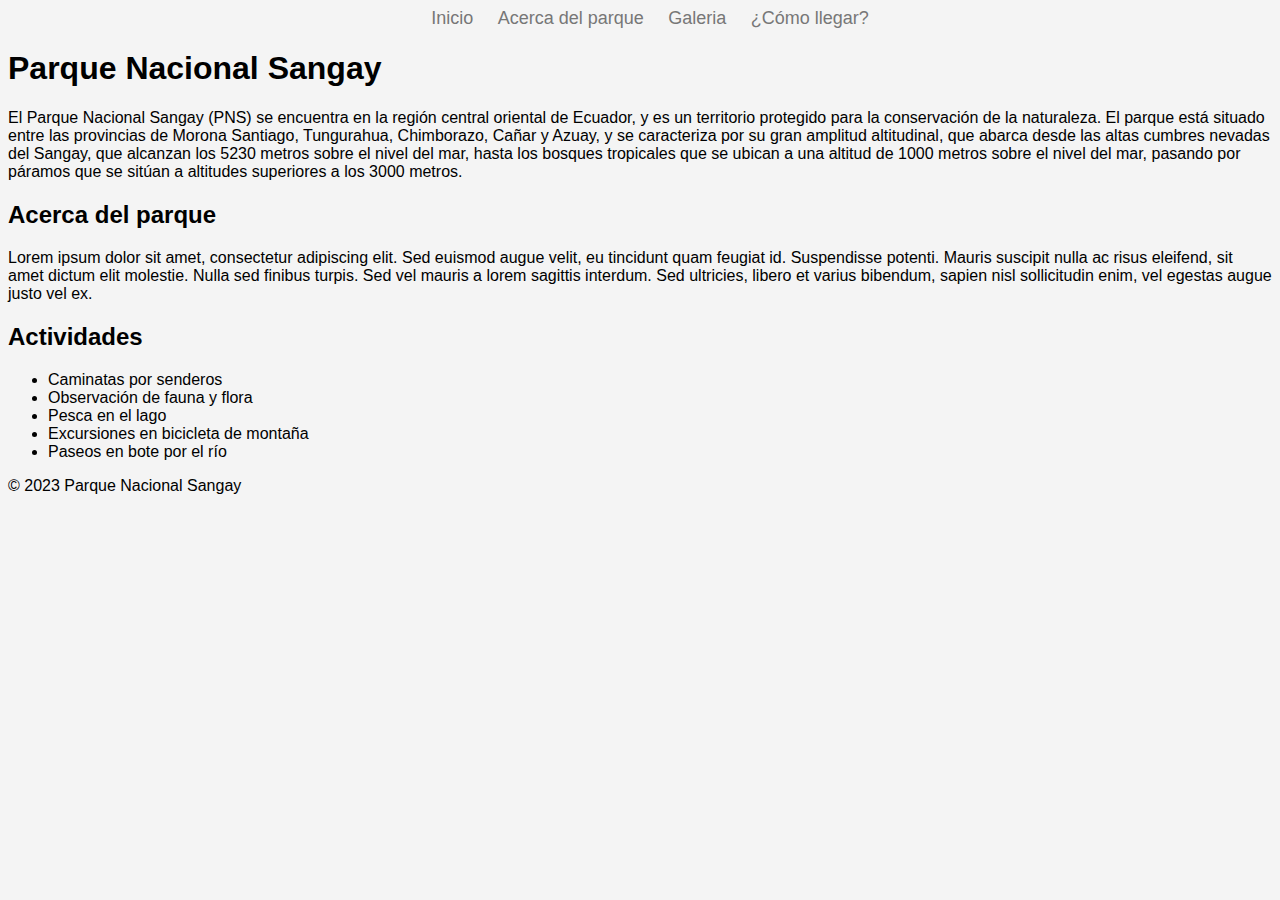
==== index.html @ 647f31ac "First commit" ====
<!DOCTYPE html>
<html>
  <head>
    <title>Parque Nacional</title>
    <link rel="stylesheet" type="text/css" href="css/styles.css">
    <meta charset="UTF-8">
  </head>
  <body>
    <audio src="sonido/ambiente2.mp3" autoplay></audio>
    <header>
      <nav>
        <ul>
          <li><a href="index.html">Inicio</a></li>
          <li><a href="acerca.html">Acerca del parque</a></li>
          <li><a href="galeria.html">Galeria</a></li>
          <li><a href="direccion.html">¿Cómo llegar?</a></li>
        </ul>
      </nav>
    </header>
    <main>
      <section id="hero">
        <h1>Parque Nacional Sangay</h1>
        <p>El Parque Nacional Sangay (PNS) se encuentra en la región central oriental de Ecuador, y es un territorio protegido para la conservación de la naturaleza. El parque está situado entre las provincias de Morona Santiago, Tungurahua, Chimborazo, Cañar y Azuay, y se caracteriza por su gran amplitud altitudinal, que abarca desde las altas cumbres nevadas del Sangay, que alcanzan los 5230 metros sobre el nivel del mar, hasta los bosques tropicales que se ubican a una altitud de 1000 metros sobre el nivel del mar, pasando por páramos que se sitúan a altitudes superiores a los 3000 metros.</p>
      </section>
      <section id="about">
        <h2>Acerca del parque</h2>
        <p>Lorem ipsum dolor sit amet, consectetur adipiscing elit. Sed euismod augue velit, eu tincidunt quam feugiat id. Suspendisse potenti. Mauris suscipit nulla ac risus eleifend, sit amet dictum elit molestie. Nulla sed finibus turpis. Sed vel mauris a lorem sagittis interdum. Sed ultricies, libero et varius bibendum, sapien nisl sollicitudin enim, vel egestas augue justo vel ex.</p>
      </section>
      <section id="activities">
        <h2>Actividades</h2>
        <ul>
          <li>Caminatas por senderos</li>
          <li>Observación de fauna y flora</li>
          <li>Pesca en el lago</li>
          <li>Excursiones en bicicleta de montaña</li>
          <li>Paseos en bote por el río</li>
        </ul>
      </section>

    </main>
    <footer>
      <p>&copy; 2023 Parque Nacional Sangay</p>
    </footer>
  </body>
</html>
---- css/styles.css ----
body {
    font-family: 'Helvetica Neue', sans-serif;
    background-color: #F4F4F4;
  }
  
  .container {
    max-width: 1200px;
    margin: 0 auto;
    padding: 20px;
    box-sizing: border-box;
  }
  
  .header {
    display: flex;
    justify-content: space-between;
    align-items: center;
    background-color: #fff;
    padding: 20px;
    border-bottom: 1px solid #ccc;
  }
  
  .logo {
    font-size: 24px;
    font-weight: bold;
    color: #3D9970;
  }
  
  nav {
    display: flex;
    justify-content: center;
    align-items: center;
  }
  
  nav ul {
    list-style: none;
    margin: 0;
    padding: 0;
  }
  
  nav li {
    display: inline-block;
    margin-left: 20px;
  }
  
  nav a {
    display: block;
    text-decoration: none;
    font-size: 18px;
    color: #777;
    transition: all 0.2s ease-in-out;
  }
  
  nav a:hover {
    color: #3D9970;
  }
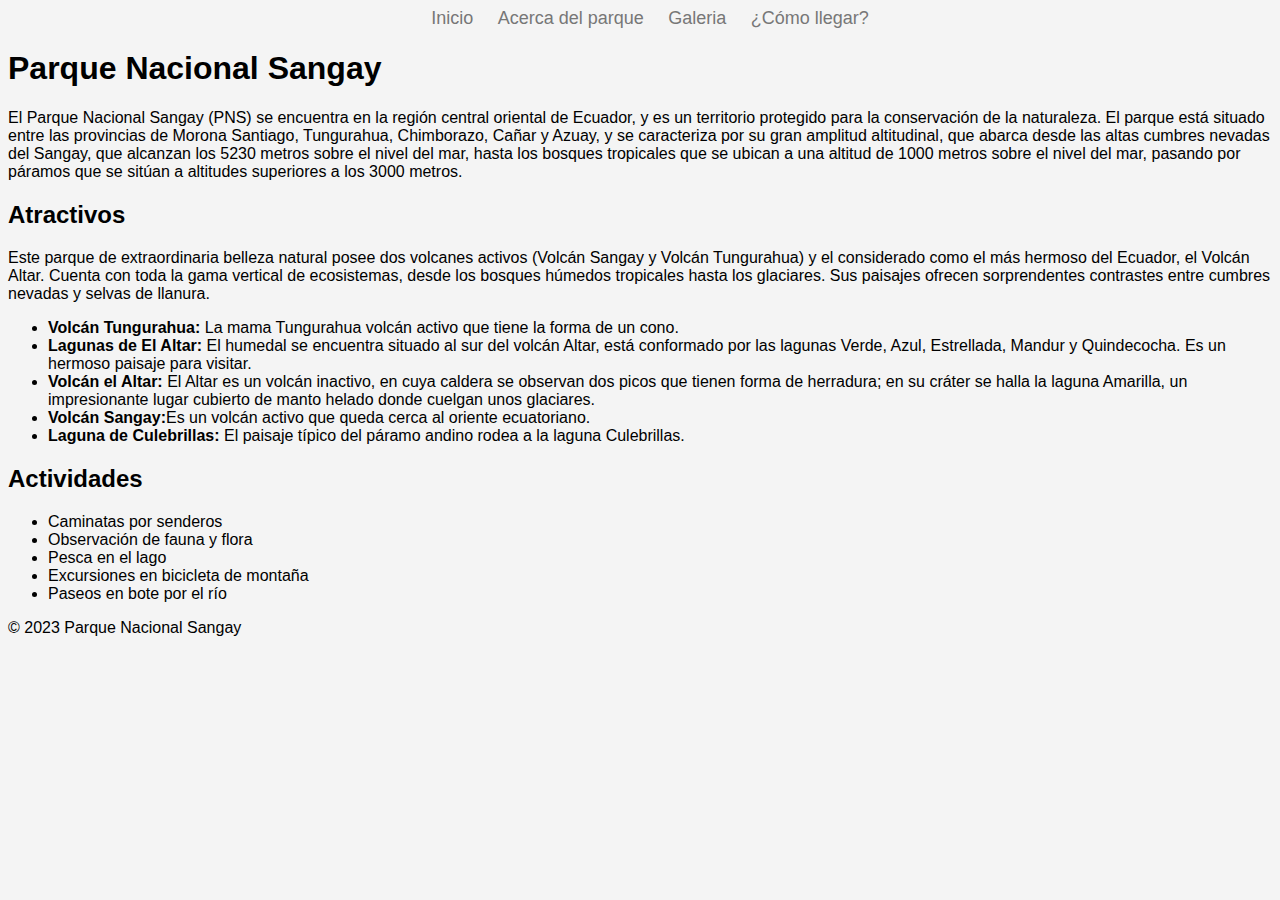
==== commit e6d0dd61: "Avance html" ====
--- a/index.html
+++ b/index.html
@@ -22,10 +22,19 @@
         <h1>Parque Nacional Sangay</h1>
         <p>El Parque Nacional Sangay (PNS) se encuentra en la región central oriental de Ecuador, y es un territorio protegido para la conservación de la naturaleza. El parque está situado entre las provincias de Morona Santiago, Tungurahua, Chimborazo, Cañar y Azuay, y se caracteriza por su gran amplitud altitudinal, que abarca desde las altas cumbres nevadas del Sangay, que alcanzan los 5230 metros sobre el nivel del mar, hasta los bosques tropicales que se ubican a una altitud de 1000 metros sobre el nivel del mar, pasando por páramos que se sitúan a altitudes superiores a los 3000 metros.</p>
       </section>
-      <section id="about">
-        <h2>Acerca del parque</h2>
-        <p>Lorem ipsum dolor sit amet, consectetur adipiscing elit. Sed euismod augue velit, eu tincidunt quam feugiat id. Suspendisse potenti. Mauris suscipit nulla ac risus eleifend, sit amet dictum elit molestie. Nulla sed finibus turpis. Sed vel mauris a lorem sagittis interdum. Sed ultricies, libero et varius bibendum, sapien nisl sollicitudin enim, vel egestas augue justo vel ex.</p>
-      </section>
+      <section id="hero">
+        <h2>Atractivos</h2>
+        <p>Este parque de extraordinaria belleza natural posee dos volcanes activos (Volcán Sangay y Volcán Tungurahua) y el considerado como el más hermoso del Ecuador, el Volcán Altar. Cuenta con toda la gama vertical de ecosistemas, desde los bosques húmedos tropicales hasta los glaciares. Sus paisajes ofrecen sorprendentes contrastes entre cumbres nevadas y selvas de llanura.</p>
+        <ul>
+            <li><strong>Volcán Tungurahua: </strong>La mama Tungurahua volcán activo que tiene la forma de un cono.   </li>
+            <li><strong>Lagunas de El Altar: </strong>El humedal se encuentra situado al sur del volcán Altar, está conformado por las lagunas Verde, Azul, Estrellada, Mandur y Quindecocha. Es un hermoso paisaje para visitar. </li>
+            <li><strong>Volcán el Altar:</strong> El Altar es un volcán inactivo, en cuya caldera se observan dos picos que tienen forma de herradura; en su cráter se halla la laguna Amarilla, un impresionante lugar cubierto de manto helado donde cuelgan unos glaciares.</li>
+            <li><strong>Volcán Sangay:</strong>Es un volcán activo que queda cerca al oriente ecuatoriano. </li>
+            <li><strong>Laguna de Culebrillas: </strong>El paisaje típico del páramo andino rodea a la laguna Culebrillas.</li>
+          </ul>
+    </section>
+      
+      
       <section id="activities">
         <h2>Actividades</h2>
         <ul>
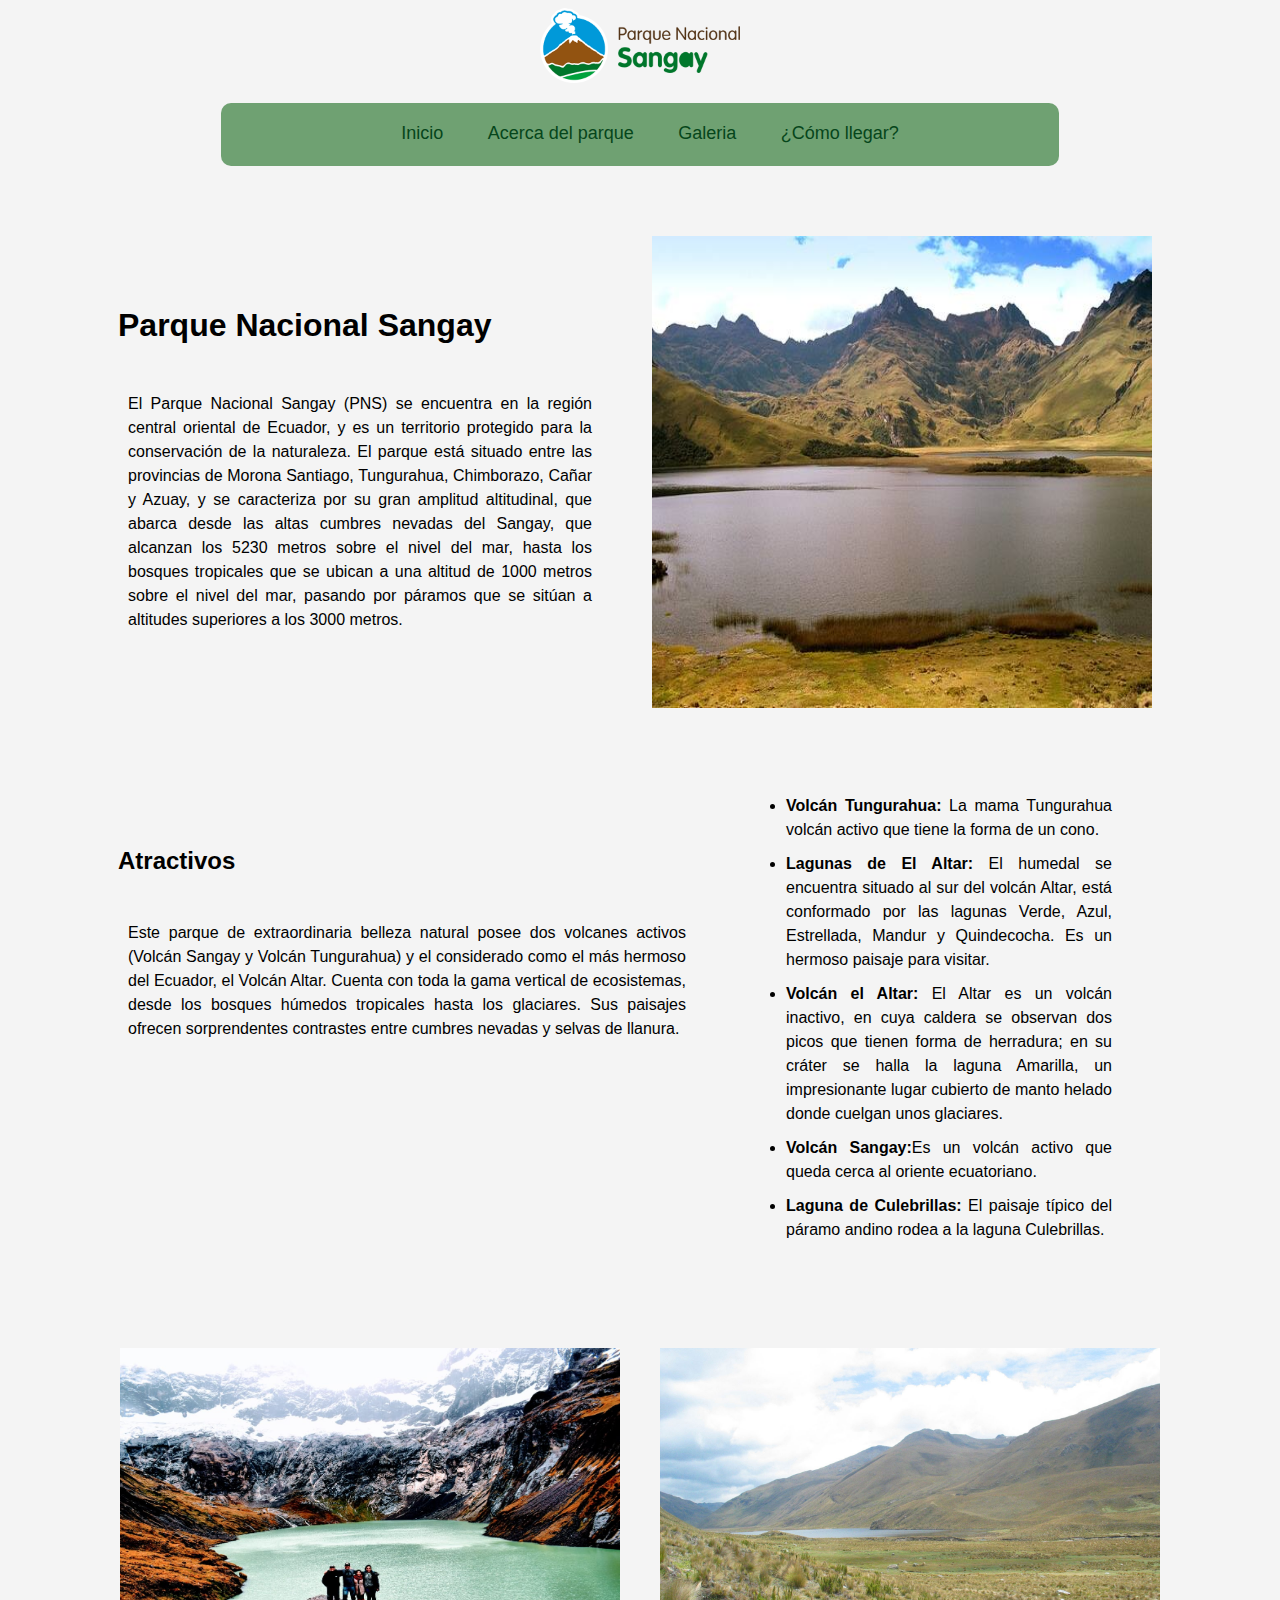
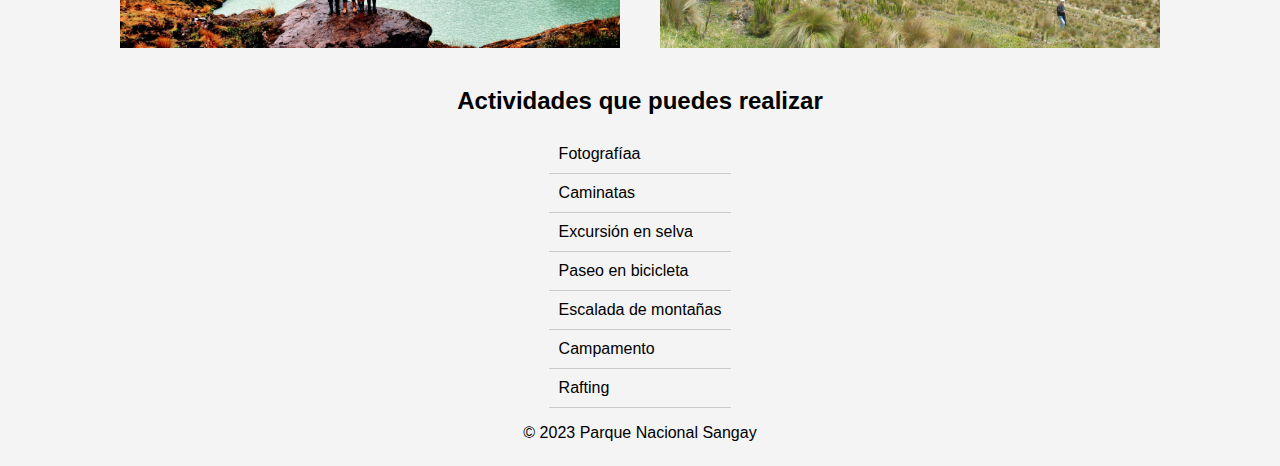
==== commit 65aff720: "Agregando Estilos" ====
--- a/index.html
+++ b/index.html
@@ -4,10 +4,12 @@
     <title>Parque Nacional</title>
     <link rel="stylesheet" type="text/css" href="css/styles.css">
     <meta charset="UTF-8">
+    <link rel="shortcut icon" href="img/fav.png" type="image/x-icon">
   </head>
   <body>
-    <audio src="sonido/ambiente2.mp3" autoplay></audio>
+    <audio src="sonido/ambiente.mp3" autoplay></audio>
     <header>
+      <img src="img/logo.png">
       <nav>
         <ul>
           <li><a href="index.html">Inicio</a></li>
@@ -19,30 +21,44 @@
     </header>
     <main>
       <section id="hero">
-        <h1>Parque Nacional Sangay</h1>
+        <div class="izq">
+          <h1>Parque Nacional Sangay</h1>
         <p>El Parque Nacional Sangay (PNS) se encuentra en la región central oriental de Ecuador, y es un territorio protegido para la conservación de la naturaleza. El parque está situado entre las provincias de Morona Santiago, Tungurahua, Chimborazo, Cañar y Azuay, y se caracteriza por su gran amplitud altitudinal, que abarca desde las altas cumbres nevadas del Sangay, que alcanzan los 5230 metros sobre el nivel del mar, hasta los bosques tropicales que se ubican a una altitud de 1000 metros sobre el nivel del mar, pasando por páramos que se sitúan a altitudes superiores a los 3000 metros.</p>
+        </div>
+        <img src="img/img2.jpg" alt="">
+        
       </section>
       <section id="hero">
-        <h2>Atractivos</h2>
-        <p>Este parque de extraordinaria belleza natural posee dos volcanes activos (Volcán Sangay y Volcán Tungurahua) y el considerado como el más hermoso del Ecuador, el Volcán Altar. Cuenta con toda la gama vertical de ecosistemas, desde los bosques húmedos tropicales hasta los glaciares. Sus paisajes ofrecen sorprendentes contrastes entre cumbres nevadas y selvas de llanura.</p>
-        <ul>
+        <div class="izq">
+          <h2>Atractivos</h2>
+          <p>Este parque de extraordinaria belleza natural posee dos volcanes activos (Volcán Sangay y Volcán Tungurahua) y el considerado como el más hermoso del Ecuador, el Volcán Altar. Cuenta con toda la gama vertical de ecosistemas, desde los bosques húmedos tropicales hasta los glaciares. Sus paisajes ofrecen sorprendentes contrastes entre cumbres nevadas y selvas de llanura.</p>
+        </div>
+        <div class="atrac">
+          <ul>
             <li><strong>Volcán Tungurahua: </strong>La mama Tungurahua volcán activo que tiene la forma de un cono.   </li>
             <li><strong>Lagunas de El Altar: </strong>El humedal se encuentra situado al sur del volcán Altar, está conformado por las lagunas Verde, Azul, Estrellada, Mandur y Quindecocha. Es un hermoso paisaje para visitar. </li>
             <li><strong>Volcán el Altar:</strong> El Altar es un volcán inactivo, en cuya caldera se observan dos picos que tienen forma de herradura; en su cráter se halla la laguna Amarilla, un impresionante lugar cubierto de manto helado donde cuelgan unos glaciares.</li>
             <li><strong>Volcán Sangay:</strong>Es un volcán activo que queda cerca al oriente ecuatoriano. </li>
             <li><strong>Laguna de Culebrillas: </strong>El paisaje típico del páramo andino rodea a la laguna Culebrillas.</li>
           </ul>
+        </div>
+        
     </section>
-      
+      <section id="imgini">
+        <img src="img/img1.jpeg" alt="">
+        <img src="img/img5.jpg" alt="">
+      </section>
       
       <section id="activities">
-        <h2>Actividades</h2>
+        <h2>Actividades que puedes realizar</h2>
         <ul>
-          <li>Caminatas por senderos</li>
-          <li>Observación de fauna y flora</li>
-          <li>Pesca en el lago</li>
-          <li>Excursiones en bicicleta de montaña</li>
-          <li>Paseos en bote por el río</li>
+          <li>Fotografíaa</li>
+          <li>Caminatas</li>
+          <li>Excursión en selva</li>
+          <li>Paseo en bicicleta</li>
+          <li>Escalada de montañas</li>
+          <li>Campamento</li>
+          <li>Rafting</li>
         </ul>
       </section>
 
--- a/css/styles.css
+++ b/css/styles.css
@@ -3,7 +3,24 @@
     background-color: #F4F4F4;
   }
   
-  .container {
+header{
+  display: flex;
+  flex-direction: column;
+  align-items: center;
+}
+header img{
+  width: 200px;
+  padding-bottom: 20px;
+}
+header li {
+  padding: 10px;
+  border-bottom: 2px solid transparent; /* agrega una línea transparente como base */
+}
+
+header li:hover {
+  border-bottom-color: #ffffff; /* agrega color a la línea cuando se hace hover */
+}
+.container {
     max-width: 1200px;
     margin: 0 auto;
     padding: 20px;
@@ -19,16 +36,14 @@
     border-bottom: 1px solid #ccc;
   }
   
-  .logo {
-    font-size: 24px;
-    font-weight: bold;
-    color: #3D9970;
-  }
   
   nav {
     display: flex;
     justify-content: center;
     align-items: center;
+    background-color: #227026a1;
+    padding: 10px 150px 10px 150px;
+    border-radius: 10px;
   }
   
   nav ul {
@@ -46,12 +61,147 @@
     display: block;
     text-decoration: none;
     font-size: 18px;
-    color: #777;
-    transition: all 0.2s ease-in-out;
+    color: #06461b;
+    transitrgb(255, 255, 255) all 0.2s ease-in-out;
   }
   
   nav a:hover {
-    color: #3D9970;
-  }
-  
-  +    color: #ffffff;
+  }
+  
+#hero{
+  display: flex;
+  padding-top: 10px;
+  margin: 60px;
+}
+#hero img{
+  width: 500px;
+  padding-right: 30px;
+  margin-right: 30px;
+}
+.izq{
+  display: flex;
+  flex-direction: column;
+  padding: 50px;
+}
+
+#acerca-img{
+  display: flex;
+  margin-left: 200px;
+  margin-right: 200px;
+  align-items: center;
+  max-width: 1500px;
+  margin: 0 auto;
+  box-shadow: 0px 3px 3px rgba(0, 0, 0, 0.25);
+  border-radius: 10px;
+  overflow: hidden;
+}
+
+#acerca-img img{
+  display: block;
+  width: 100%;
+  height: 400px;
+  padding: 30px;
+}
+.izq p{
+  text-align: justify;
+  padding: 10px;
+  line-height: 1.5;
+}
+
+.atrac{
+  margin-right: 100px;
+}
+.atrac li{
+  line-height: 1.5;
+  text-align: justify;
+  padding-bottom: 10px;
+}
+
+#imgini{
+  display: flex;
+  justify-content: center;
+}
+#imgini img{
+  width: 500px;
+  height: 300px;
+  padding: 20px;
+}
+#activities{
+  display: flex;
+  flex-direction: column;
+  align-items: center;
+}
+#activities ul{
+  list-style: none;
+  margin: 0;
+  padding: 0;
+}
+#activities li{
+  padding: 10px;
+  border-bottom: 1px solid #ccc;
+}
+#activities li:hover{
+  background-color: #f7f7f7;
+}
+
+.centrardiv{
+  display: flex;
+  flex-direction: column;
+  justify-items: center;
+  align-items: center;
+}
+
+#table-images{
+  align-items: center;
+  margin-left: 200px;
+  margin-right: 200px;
+}
+#table-images img{
+ width: 350px;
+ height: 250px;
+}
+#table-videos{
+  align-items: center;
+  margin-left: 200px;
+  margin-right: 200px;
+}
+
+#direc{
+  line-height: 1.5;
+  margin-left: 200px;
+  margin-right: 200px;
+  text-align: justify;
+}
+#mapa{
+  font-weight: bold;
+  font-size: 1.1em;
+}
+
+#divacerca{
+  display: flex;
+  margin-left: 80px;
+  margin-right: 80px;
+  flex-direction: column;
+}
+.info{
+  margin: 10px;
+}
+
+.info p{
+  text-align: justify;
+  line-height: 1.5;
+}
+#acerca-izq{
+  display: flex;
+
+}
+
+#divacerca img{
+  width: 200px;
+}
+
+footer{
+  display: flex;
+  justify-content: center;
+}